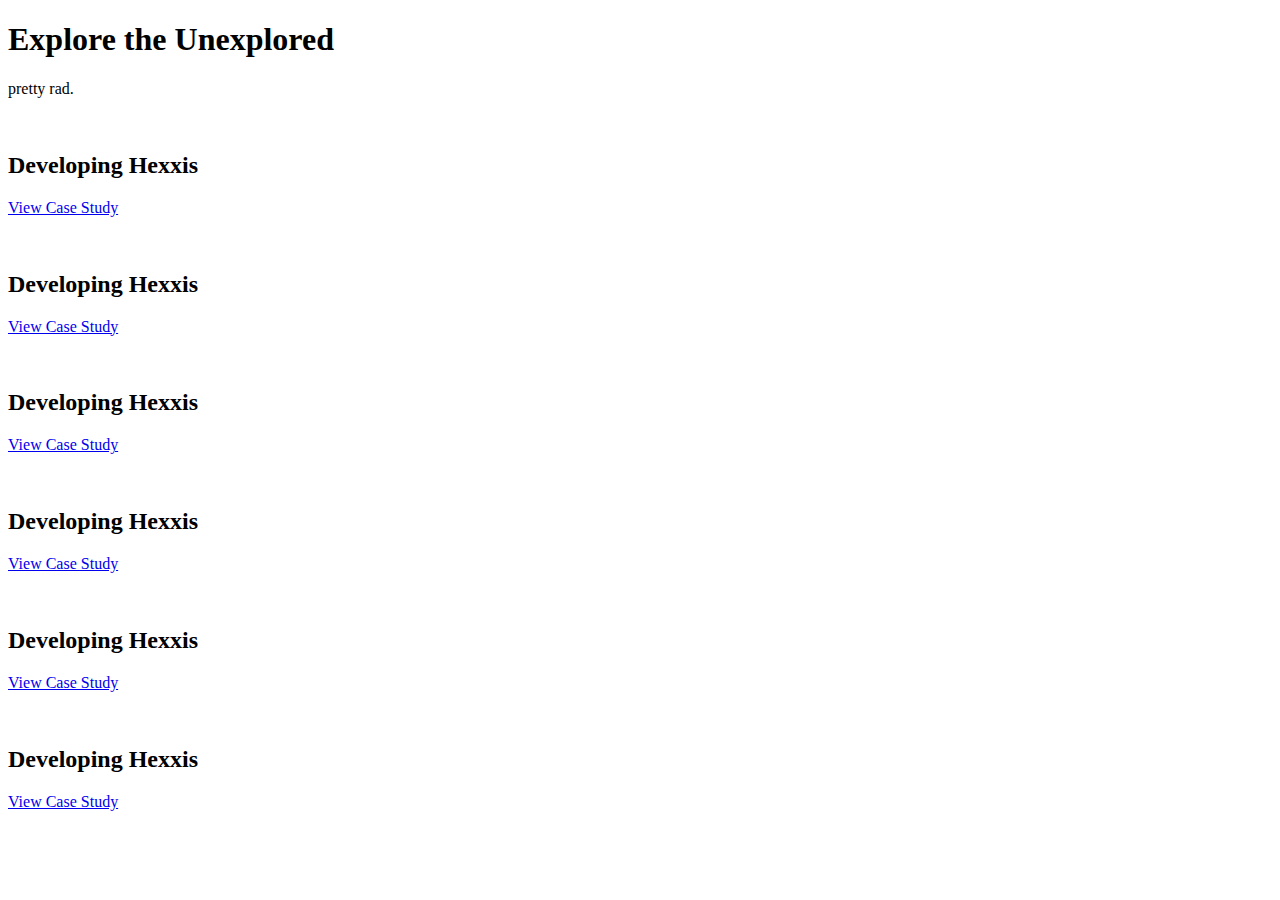
==== gallery/gallery.html @ 6cbb77e0 "first commit" ====
<!DOCTYPE html>
<html lang="en" >
<head>
  <meta charset="UTF-8">
  <title>CodePen - Rad Responsive Gallery w/ Hover transitions</title>
  <link href='https://fonts.googleapis.com/css?family=Oswald:700,300' rel='stylesheet' type='text/css'><link rel="stylesheet" href="https://cdnjs.cloudflare.com/ajax/libs/normalize/5.0.0/normalize.min.css">
<link rel="stylesheet" href="./style.css">
<script src="https://cdnjs.cloudflare.com/ajax/libs/prefixfree/1.0.7/prefixfree.min.js"></script>

</head>
<body>
<!-- partial:index.partial.html -->
<div class="case-study-gallery">
  <h1 class="title">Explore the Unexplored</h1>
  <p> pretty rad.</p>
<div class="case-study study1">
	<figure>
		<img class="case-study__img" src="http://static.squarespace.com/static/51b79838e4b0b8b55c75cf91/t/51c4b688e4b03003ea9f1a63/1371846281755/Hexxis+Logo+White.png" alt="" />
	</figure>
  <div class="case-study__overlay">
  	<h2 class="case-study__title">Developing Hexxis</h2>
    <a class="case-study__link" href="#">View Case Study</a>
  </div>
</div>
  
<div class="case-study study2">
	<figure>
		<img class="case-study__img" src="http://static.squarespace.com/static/51b79838e4b0b8b55c75cf91/t/51c4b688e4b03003ea9f1a63/1371846281755/Hexxis+Logo+White.png" alt="" />
	</figure>
  <div class="case-study__overlay">
  	<h2 class="case-study__title">Developing Hexxis</h2>
    <a class="case-study__link" href="#">View Case Study</a>
  </div>
</div>
  
<div class="case-study study3">
	<figure>
		<img class="case-study__img" src="http://static.squarespace.com/static/51b79838e4b0b8b55c75cf91/t/51c4b688e4b03003ea9f1a63/1371846281755/Hexxis+Logo+White.png" alt="" />
	</figure>
  <div class="case-study__overlay">
  	<h2 class="case-study__title">Developing Hexxis</h2>
    <a class="case-study__link" href="#">View Case Study</a>
  </div>
</div>
  
<div class="case-study study4">
	<figure>
		<img class="case-study__img" src="http://static.squarespace.com/static/51b79838e4b0b8b55c75cf91/t/51c4b688e4b03003ea9f1a63/1371846281755/Hexxis+Logo+White.png" alt="" />
	</figure>
  <div class="case-study__overlay">
  	<h2 class="case-study__title">Developing Hexxis</h2>
    <a class="case-study__link" href="#">View Case Study</a>
  </div>
</div>
  
<div class="case-study study5">
	<figure>
		<img class="case-study__img" src="http://static.squarespace.com/static/51b79838e4b0b8b55c75cf91/t/51c4b688e4b03003ea9f1a63/1371846281755/Hexxis+Logo+White.png" alt="" />
	</figure>
  <div class="case-study__overlay">
  	<h2 class="case-study__title">Developing Hexxis</h2>
    <a class="case-study__link" href="#">View Case Study</a>
  </div>
</div>
  
<div class="case-study study6">
	<figure>
		<img class="case-study__img" src="http://static.squarespace.com/static/51b79838e4b0b8b55c75cf91/t/51c4b688e4b03003ea9f1a63/1371846281755/Hexxis+Logo+White.png" alt="" />
	</figure>
  <div class="case-study__overlay">
  	<h2 class="case-study__title">Developing Hexxis</h2>
    <a class="case-study__link" href="#">View Case Study</a>
  </div>
</div>
</div>
<!-- partial -->
  <script src='//cdnjs.cloudflare.com/ajax/libs/jquery/2.1.3/jquery.min.js'></script>
</body>
</html>
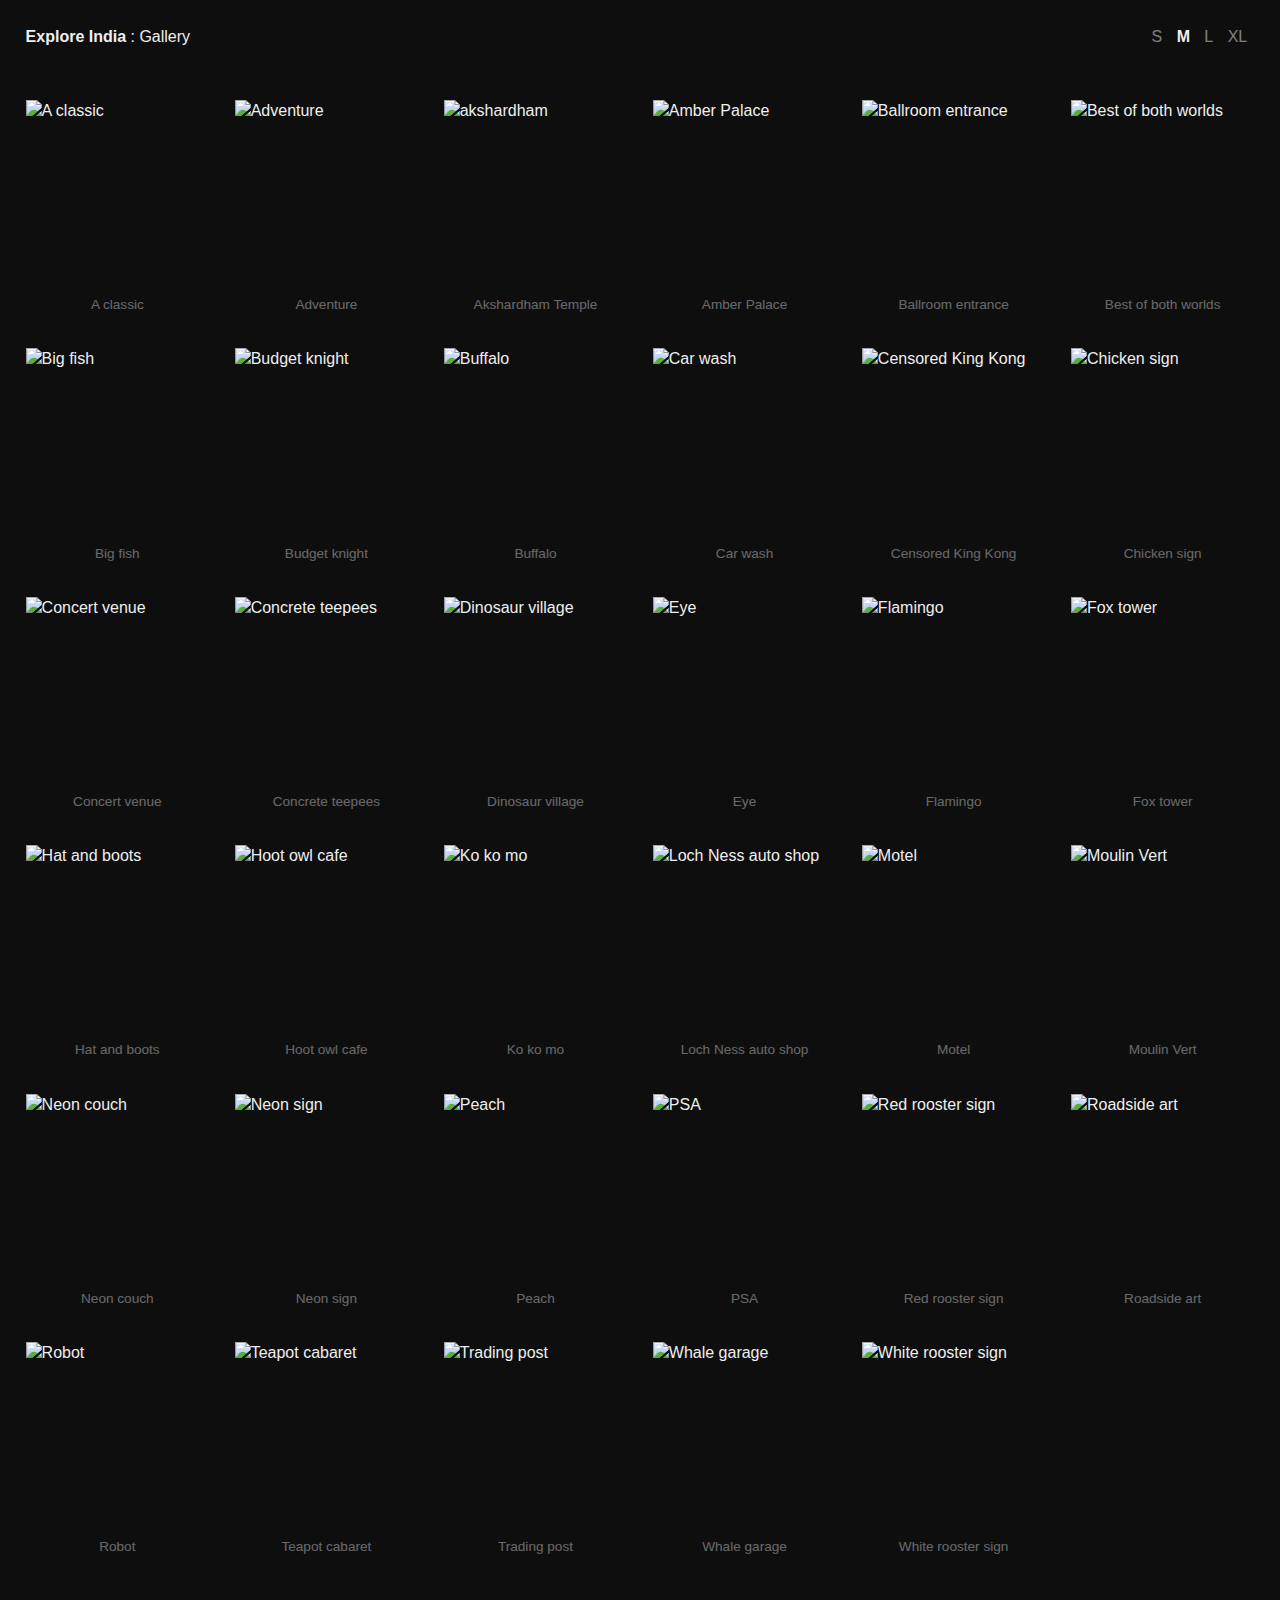
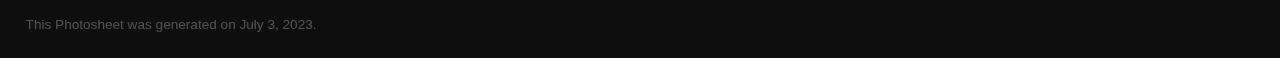
==== commit 22735564: "Update gallery.html" ====
--- a/gallery/gallery.html
+++ b/gallery/gallery.html
@@ -1,79 +1,946 @@
-<!DOCTYPE html>
-<html lang="en" >
+<!doctype html>
+<html lang="en">
 <head>
-  <meta charset="UTF-8">
-  <title>CodePen - Rad Responsive Gallery w/ Hover transitions</title>
-  <link href='https://fonts.googleapis.com/css?family=Oswald:700,300' rel='stylesheet' type='text/css'><link rel="stylesheet" href="https://cdnjs.cloudflare.com/ajax/libs/normalize/5.0.0/normalize.min.css">
-<link rel="stylesheet" href="./style.css">
-<script src="https://cdnjs.cloudflare.com/ajax/libs/prefixfree/1.0.7/prefixfree.min.js"></script>
-
+  <meta charset="utf-8">
+  <meta name="viewport" content="width=device-width">     
+  <title>Photographs of Roadside America</title>
+  <meta name="description" content="by John Margolies">
+  <meta property="og:title" content="Photographs of Roadside America">
+  <meta property="og:description" content="by John Margolies">
+  <meta name="twitter:card" content="summary">
+  <style type="text/css">
+    html {
+  --textsize: 16px;
+  --textcolor: #eee;
+  --backcolor: #0e0e0f;
+
+  --margin: calc(0.8em + 1vw);
+  --thumbsize: 156px; /* size M */
+  --slide-transition: auto; /* smooth or auto */
+}
+
+* {
+  margin: 0;
+  padding: 0;
+  box-sizing: border-box;
+}
+
+html,
+body {
+  height: 100%;
+  scroll-behavior: smooth;
+}
+
+body {
+  font: var(--textsize) / 1.4 -apple-system, BlinkMacSystemFont, 'Segoe UI', Noto, Roboto, Oxygen-Sans, Cantarell, 'Helvetica Neue', Arial, sans-serif;
+  color: var(--textcolor);
+  background: var(--backcolor);
+  padding: var(--margin) var(--margin) 0;
+  overscroll-behavior: contain;
+  -webkit-tap-highlight-color: transparent;
+}
+
+footer {
+  position: sticky;
+  top: 100vh;
+  padding: calc(var(--margin) * 2.5) 0 var(--margin) 0;
+  font-size: 0.85em;
+  opacity: 0.3;
+}
+
+h1 {
+  font-size: 1em;
+}
+
+h1 span {
+  font-weight: normal;
+  display: inline-block;
+}
+
+a {
+  color: currentColor;
+}
+
+img {
+  display: block;
+  max-width: 100%;
+  height: auto;
+  user-select: none;
+}
+
+/* -- Images grid -- */
+
+.grid {
+  clear: both;
+  display: grid;
+  grid-auto-flow: dense;
+  grid-template-columns: repeat(auto-fill, minmax(var(--thumbsize), 1fr));
+  grid-gap: calc(var(--margin) * 1.33) var(--margin);
+  padding-top: calc(var(--margin) * 2);
+}
+
+.grid figure {  
+  position: relative;
+}
+
+.grid a {
+  display: block;
+  position: relative;
+  scroll-margin: 20vh 0;
+}
+
+.grid a img {
+  position: absolute;
+  top: 0;
+  width: 100%;
+  height: 100%;
+  object-fit: contain;
+}
+
+.grid a::before {
+  content: "";
+  display: block;
+  padding-top: 100%;
+}
+
+.grid figcaption {
+  font-size: 0.85em;
+  margin-top: calc(var(--margin) / 2);
+  text-align: center;
+  white-space: nowrap;
+  overflow: hidden;
+  text-overflow: ellipsis;
+  opacity: 0.4;
+}
+
+.grid figure a:focus {
+  outline: 0 none;
+  border-radius: 1px;
+  box-shadow: 0 0 0 4px;
+  background: currentColor;
+}
+
+.grid figure a:target {
+  outline: 1px solid;
+  border-radius: 4px;
+}
+
+.grid figure a:hover + figcaption,
+.grid figure a:focus + figcaption {
+  opacity: 1;
+}
+
+/* Thumbnails S M L XL */
+
+input {
+  appearance: none;
+  -webkit-appearance: none;
+  width: 0;
+  height: 0;
+  overflow: hidden;
+  direction: rtl;
+}
+
+label {
+  user-select: none;
+  cursor: pointer;
+  opacity: 0.5;
+  padding: 0.05em 0.45em;
+  margin-top: -0.05em;
+  float: right;
+  display: none;
+}
+
+label:hover,
+input:focus + label {
+  opacity: 1;
+}
+
+input:focus + label,
+input:checked + label:hover {
+  outline: 1px solid;
+  border-radius: 1px;
+}
+
+input:checked + label {
+  opacity: 1;
+  font-weight: bold;
+}
+
+/* Show only on bigger screens */
+@media (min-width: 820px) {
+  label {
+    display: inline-block;
+  }
+  h1 {
+    display: inline-block;
+    float: left;
+    width: calc(100% - 20ch);
+  }
+}
+
+input#small:checked ~ .grid {
+  grid-template-columns: repeat(auto-fill, minmax(calc(var(--thumbsize) / 2), 1fr));
+  grid-gap: var(--margin);
+}
+
+input#large:checked ~ .grid {
+  grid-template-columns: repeat(auto-fill, minmax(calc(var(--thumbsize) * 1.5), 1fr));
+  grid-gap: calc(var(--margin) * 1.5);
+}
+
+input#x-large:checked ~ .grid {
+  grid-template-columns: repeat(auto-fill, minmax(calc(var(--thumbsize) * 2), 1fr));
+  grid-gap: calc(var(--margin) * 1.5);
+}
+
+/* -- Lightbox -- */
+
+.lightbox {
+  display:none;
+}
+
+.fixed .lightbox {
+  position: fixed;
+  top: 0;
+  right: 0;
+  bottom: 0;
+  left: 0;
+  display: flex;
+  overflow-x: scroll;
+  scroll-snap-type: x mandatory;
+  overscroll-behavior: contain;
+  z-index: 5;
+}
+
+.lightbox:hover {
+  scroll-behavior: var(--slide-transition);
+}
+
+.lightbox figure {
+  background: var(--backcolor);
+  position: relative;
+  scroll-snap-align: center;
+  flex: none;
+  display: flex;
+  width: 100vw;
+  align-items: center;
+  justify-content: center;
+}
+
+/* fix for #permalinks to work…
+
+.lightbox:not(:focus-within) figure:target {
+  position: fixed;
+  top: 0;
+  right: 0;
+  bottom: 0;
+  left: 0;
+  z-index: 1;
+}
+*/
+
+.lightbox figure:focus {
+  outline: none;
+}
+
+.lightbox figure a.image {
+  display: flex;
+  width: 100vw;
+  height: 100vh;
+  align-items: center;
+  justify-content: center;
+  cursor: default;
+}
+
+.lightbox figure a.image img {
+  width: auto;
+  height: auto;
+  max-width: 100vw;
+  max-height: 100vh;
+  z-index: 2;
+  opacity: 0;
+}
+
+.lightbox:focus-within figure a.image img,
+.lightbox:not(:focus-within) figure:target a.image img {
+  opacity: 1;
+  transition: 0.35s opacity ease-out;
+}
+
+/* -- Prev / Next -- */
+
+.lightbox figure a.image::before,
+.lightbox figure a.image::after {
+  cursor: pointer;
+  content: "";
+  display: block;
+  position: absolute;
+  top: 0;
+  bottom: 0;
+  width: 33vw;
+  z-index: 3;
+}
+
+.lightbox figure a.image::before {
+  left: -33vw;
+}
+
+.lightbox figure a.image::after {
+  right: -33vw;
+}
+
+.lightbox figure:first-of-type a.image::before,
+.lightbox figure:last-of-type a.image::after {
+  display: none;
+}
+
+/* -- Counter -- */
+
+.lightbox {
+  counter-reset: currentStep 0 remainder 0 totalStep 0;
+}
+
+.lightbox figure {
+  counter-increment: totalStep;
+}
+
+.lightbox figure::before {
+  content: "";
+  counter-increment: currentStep;
+}
+
+.lightbox figure:focus ~ figure::before {
+  counter-increment: remainder;
+}
+
+.counter {
+  font-variant-numeric: tabular-nums;
+  opacity: 0.3;
+  text-shadow: 1px 1px 2px var(--backcolor);
+  z-index: 2;
+  position: fixed;
+  bottom: var(--margin);
+  right: var(--margin);
+}
+
+.lightbox:focus-within .counter::before {
+  content: counter(currentStep) "/" counter(totalStep);
+}
+
+/* -- Close button -- */
+
+a.close {
+  position: absolute;
+  display: block;
+  top: 0;
+  right: 0;
+  z-index: 20;
+  color: transparent;
+  user-select: none;
+  width: 10vmax;
+  height: 10vmax;
+}
+
+a.close:focus-visible {
+  outline: 0;
+}
+
+a.close:hover::before,
+a.close:hover::after,
+.lightbox:focus-within::before,
+.lightbox:focus-within::after {
+  top: 0;
+  right: 0;
+  padding: calc(var(--margin) / 4) calc(var(--margin) / 2) 10vmax 10vmax;
+  display: block;
+  line-height: 1;
+  content: "\00d7";
+  font-size: 2.4em;
+  font-weight: 200;
+  position: fixed;
+  pointer-events: none;
+}
+
+.lightbox:focus-within::before,
+.lightbox:focus-within::after {
+  z-index: 2;
+  opacity:.3;
+}
+
+@media (hover:hover) and (pointer:fine) { 
+  a.close:hover::before,
+  a.close:hover::after {
+    color: var(--textcolor);
+  }
+}
+
+/* -- Loading spinner -- */
+
+@keyframes spin {
+  0% {
+    transform: rotate(0deg);
+  }
+  100% {
+    transform: rotate(360deg);
+  }
+}
+
+.lightbox figure::before {
+  content: "";
+  height: 1.5em;
+  width: 1.5em;
+  animation: spin 0.8s infinite linear;
+  border: 1px solid;
+  border-right-color: transparent;
+  border-radius: 50%;
+  display: block;
+  position: absolute;
+  transform: translateX(-50%);
+  opacity: 0.25;
+}
+  </style>
 </head>
 <body>
-<!-- partial:index.partial.html -->
-<div class="case-study-gallery">
-  <h1 class="title">Explore the Unexplored</h1>
-  <p> pretty rad.</p>
-<div class="case-study study1">
-	<figure>
-		<img class="case-study__img" src="http://static.squarespace.com/static/51b79838e4b0b8b55c75cf91/t/51c4b688e4b03003ea9f1a63/1371846281755/Hexxis+Logo+White.png" alt="" />
-	</figure>
-  <div class="case-study__overlay">
-  	<h2 class="case-study__title">Developing Hexxis</h2>
-    <a class="case-study__link" href="#">View Case Study</a>
-  </div>
-</div>
-  
-<div class="case-study study2">
-	<figure>
-		<img class="case-study__img" src="http://static.squarespace.com/static/51b79838e4b0b8b55c75cf91/t/51c4b688e4b03003ea9f1a63/1371846281755/Hexxis+Logo+White.png" alt="" />
-	</figure>
-  <div class="case-study__overlay">
-  	<h2 class="case-study__title">Developing Hexxis</h2>
-    <a class="case-study__link" href="#">View Case Study</a>
-  </div>
-</div>
-  
-<div class="case-study study3">
-	<figure>
-		<img class="case-study__img" src="http://static.squarespace.com/static/51b79838e4b0b8b55c75cf91/t/51c4b688e4b03003ea9f1a63/1371846281755/Hexxis+Logo+White.png" alt="" />
-	</figure>
-  <div class="case-study__overlay">
-  	<h2 class="case-study__title">Developing Hexxis</h2>
-    <a class="case-study__link" href="#">View Case Study</a>
-  </div>
-</div>
-  
-<div class="case-study study4">
-	<figure>
-		<img class="case-study__img" src="http://static.squarespace.com/static/51b79838e4b0b8b55c75cf91/t/51c4b688e4b03003ea9f1a63/1371846281755/Hexxis+Logo+White.png" alt="" />
-	</figure>
-  <div class="case-study__overlay">
-  	<h2 class="case-study__title">Developing Hexxis</h2>
-    <a class="case-study__link" href="#">View Case Study</a>
-  </div>
-</div>
-  
-<div class="case-study study5">
-	<figure>
-		<img class="case-study__img" src="http://static.squarespace.com/static/51b79838e4b0b8b55c75cf91/t/51c4b688e4b03003ea9f1a63/1371846281755/Hexxis+Logo+White.png" alt="" />
-	</figure>
-  <div class="case-study__overlay">
-  	<h2 class="case-study__title">Developing Hexxis</h2>
-    <a class="case-study__link" href="#">View Case Study</a>
-  </div>
-</div>
-  
-<div class="case-study study6">
-	<figure>
-		<img class="case-study__img" src="http://static.squarespace.com/static/51b79838e4b0b8b55c75cf91/t/51c4b688e4b03003ea9f1a63/1371846281755/Hexxis+Logo+White.png" alt="" />
-	</figure>
-  <div class="case-study__overlay">
-  	<h2 class="case-study__title">Developing Hexxis</h2>
-    <a class="case-study__link" href="#">View Case Study</a>
-  </div>
-</div>
-</div>
-<!-- partial -->
-  <script src='//cdnjs.cloudflare.com/ajax/libs/jquery/2.1.3/jquery.min.js'></script>
+  <main>
+    <h1>Explore India <span>: Gallery</span></h1>
+    <input type="radio" name="size" id="x-large">
+    <label for="x-large">XL</label>
+    <input type="radio" name="size" id="large">
+    <label for="large">L</label>
+    <input checked type="radio" name="size" id="medium">
+    <label for="medium">M</label>
+    <input type="radio" name="size" id="small">
+    <label for="small">S</label>
+    <div class="grid">
+      
+  <figure class="landscape">
+    <a href="#a-classic" id="a-classic-thumb">
+      <img class="open" loading="lazy" width="980" height="665" src="img/john-margolies/deerbg.png" alt="A classic">
+    </a>
+    <figcaption>A classic</figcaption>
+  </figure>
+  
+  <figure class="landscape">
+    <a href="#apple-pie-exit" id="apple-pie-exit-thumb">
+      <img class="open" loading="lazy" width="983" height="668" src="img/john-margolies/adventure.jpg" alt="Adventure">
+    </a>
+    <figcaption>Adventure</figcaption>
+  </figure>
+  
+  <figure class="portrait">
+    <a href="#a-taste-of-italy" id="a-taste-of-italy-thumb">
+      <img class="open" loading="lazy" width="661" height="974" src="img/john-margolies/akshardham.jpg" alt="akshardham">
+    </a>
+    <figcaption>Akshardham Temple</figcaption>
+  </figure>
+  
+  <figure class="landscape">
+    <a href="#aztec-motel" id="aztec-motel-thumb">
+      <img class="open" loading="lazy" width="966" height="640" src="img/john-margolies/amber-palace2.jpg" alt="Amber Palace">
+    </a>
+    <figcaption>Amber Palace</figcaption>
+  </figure>
+  
+  <figure class="landscape">
+    <a href="#ballroom-entrance" id="ballroom-entrance-thumb">
+      <img class="open" loading="lazy" width="973" height="656" src="img/john-margolies/bg 2.jpg" alt="Ballroom entrance">
+    </a>
+    <figcaption>Ballroom entrance</figcaption>
+  </figure>
+  
+  <figure class="landscape">
+    <a href="#best-of-both-worlds" id="best-of-both-worlds-thumb">
+      <img class="open" loading="lazy" width="977" height="656" src="img/john-margolies/bg 3.jpg" alt="Best of both worlds">
+    </a>
+    <figcaption>Best of both worlds</figcaption>
+  </figure>
+  
+  <figure class="landscape">
+    <a href="#big-fish" id="big-fish-thumb">
+      <img class="open" loading="lazy" width="961" height="649" src="img/john-margolies/bg.jpg" alt="Big fish">
+    </a>
+    <figcaption>Big fish</figcaption>
+  </figure>
+  
+  <figure class="landscape">
+    <a href="#budget-knight" id="budget-knight-thumb">
+      <img class="open" loading="lazy" width="993" height="673" src="img/john-margolies/city_palace.jpg" alt="Budget knight">
+    </a>
+    <figcaption>Budget knight</figcaption>
+  </figure>
+  
+  <figure class="landscape">
+    <a href="#buffalo" id="buffalo-thumb">
+      <img class="open" loading="lazy" width="990" height="659" src="img/john-margolies/hawa-mahal2.jpg" alt="Buffalo">
+    </a>
+    <figcaption>Buffalo</figcaption>
+  </figure>
+  
+  <figure class="portrait">
+    <a href="#car-wash" id="car-wash-thumb">
+      <img class="open" loading="lazy" width="672" height="985" src="img/john-margolies/humayuns-tomb1.jpg" alt="Car wash">
+    </a>
+    <figcaption>Car wash</figcaption>
+  </figure>
+  
+  <figure class="portrait">
+    <a href="#censored-king-kong" id="censored-king-kong-thumb">
+      <img class="open" loading="lazy" width="649" height="948" src="img/john-margolies/lingaraja1.jpg" alt="Censored King Kong">
+    </a>
+    <figcaption>Censored King Kong</figcaption>
+  </figure>
+  
+  <figure class="portrait">
+    <a href="#chicken-sign" id="chicken-sign-thumb">
+      <img class="open" loading="lazy" width="662" height="961" src="img/john-margolies/lotus_temple.jpg" alt="Chicken sign">
+    </a>
+    <figcaption>Chicken sign</figcaption>
+  </figure>
+  
+  <figure class="landscape">
+    <a href="#concert-venue" id="concert-venue-thumb">
+      <img class="open" loading="lazy" width="950" height="639" src="img/john-margolies/luxury.jpg" alt="Concert venue">
+    </a>
+    <figcaption>Concert venue</figcaption>
+  </figure>
+  
+  <figure class="landscape">
+    <a href="#concrete-teepees" id="concrete-teepees-thumb">
+      <img class="open" loading="lazy" width="992" height="675" src="img/john-margolies/museum.jpg" alt="Concrete teepees">
+    </a>
+    <figcaption>Concrete teepees</figcaption>
+  </figure>
+  
+  <figure class="landscape">
+    <a href="#dinosaur-village" id="dinosaur-village-thumb">
+      <img class="open" loading="lazy" width="977" height="661" src="img/john-margolies/natureandwildlife.jpg" alt="Dinosaur village">
+    </a>
+    <figcaption>Dinosaur village</figcaption>
+  </figure>
+  
+  <figure class="landscape">
+    <a href="#eye" id="eye-thumb">
+      <img class="open" loading="lazy" width="940" height="640" src="img/john-margolies/puri3.jpg" alt="Eye">
+    </a>
+    <figcaption>Eye</figcaption>
+  </figure>
+  
+  <figure class="landscape">
+    <a href="#flamingo" id="flamingo-thumb">
+      <img class="open" loading="lazy" width="965" height="653" src="img/john-margolies/qutub-minar3.jpg" alt="Flamingo">
+    </a>
+    <figcaption>Flamingo</figcaption>
+  </figure>
+  
+  <figure class="portrait">
+    <a href="#fox-tower" id="fox-tower-thumb">
+      <img class="open" loading="lazy" width="652" height="976" src="img/john-margolies/ranthambore-park3.jpg" alt="Fox tower">
+    </a>
+    <figcaption>Fox tower</figcaption>
+  </figure>
+  
+  <figure class="landscape">
+    <a href="#hat-and-boots" id="hat-and-boots-thumb">
+      <img class="open" loading="lazy" width="984" height="664" src="img/john-margolies/red-fort.jpg" alt="Hat and boots">
+    </a>
+    <figcaption>Hat and boots</figcaption>
+  </figure>
+  
+  <figure class="landscape">
+    <a href="#hoot-owl-cafe" id="hoot-owl-cafe-thumb">
+      <img class="open" loading="lazy" width="1001" height="680" src="img/john-margolies/red-fort1.jpg" alt="Hoot owl cafe">
+    </a>
+    <figcaption>Hoot owl cafe</figcaption>
+  </figure>
+  
+  <figure class="landscape">
+    <a href="#ko-ko-mo" id="ko-ko-mo-thumb">
+      <img class="open" loading="lazy" width="968" height="656" src="img/john-margolies/red-fort2.jpg" alt="Ko ko mo">
+    </a>
+    <figcaption>Ko ko mo</figcaption>
+  </figure>
+  
+  <figure class="landscape">
+    <a href="#loch-ness-auto-shop" id="loch-ness-auto-shop-thumb">
+      <img class="open" loading="lazy" width="1000" height="672" src="img/john-margolies/taj_mahal.jpg" alt="Loch Ness auto shop">
+    </a>
+    <figcaption>Loch Ness auto shop</figcaption>
+  </figure>
+  
+  <figure class="landscape">
+    <a href="#motel" id="motel-thumb">
+      <img class="open" loading="lazy" width="996" height="675" src="img/john-margolies/varanasi.jpg" alt="Motel">
+    </a>
+    <figcaption>Motel</figcaption>
+  </figure>
+  
+  <figure class="landscape">
+    <a href="#moulin-vert" id="moulin-vert-thumb">
+      <img class="open" loading="lazy" width="975" height="656" src="img/john-margolies/Moulin Vert.jpg" alt="Moulin Vert">
+    </a>
+    <figcaption>Moulin Vert</figcaption>
+  </figure>
+  
+  <figure class="landscape">
+    <a href="#neon-couch" id="neon-couch-thumb">
+      <img class="open" loading="lazy" width="984" height="664" src="img/john-margolies/Neon couch.jpg" alt="Neon couch">
+    </a>
+    <figcaption>Neon couch</figcaption>
+  </figure>
+  
+  <figure class="portrait">
+    <a href="#neon-sign" id="neon-sign-thumb">
+      <img class="open" loading="lazy" width="654" height="970" src="img/john-margolies/Neon sign.jpg" alt="Neon sign">
+    </a>
+    <figcaption>Neon sign</figcaption>
+  </figure>
+  
+  <figure class="portrait">
+    <a href="#peach" id="peach-thumb">
+      <img class="open" loading="lazy" width="667" height="976" src="img/john-margolies/Peach.jpg" alt="Peach">
+    </a>
+    <figcaption>Peach</figcaption>
+  </figure>
+  
+  <figure class="landscape">
+    <a href="#psa" id="psa-thumb">
+      <img class="open" loading="lazy" width="956" height="652" src="img/john-margolies/PSA.jpg" alt="PSA">
+    </a>
+    <figcaption>PSA</figcaption>
+  </figure>
+  
+  <figure class="portrait">
+    <a href="#red-rooster-sign" id="red-rooster-sign-thumb">
+      <img class="open" loading="lazy" width="693" height="1000" src="img/john-margolies/Red rooster sign.jpg" alt="Red rooster sign">
+    </a>
+    <figcaption>Red rooster sign</figcaption>
+  </figure>
+  
+  <figure class="landscape">
+    <a href="#roadside-art" id="roadside-art-thumb">
+      <img class="open" loading="lazy" width="980" height="657" src="img/john-margolies/Roadside art.jpg" alt="Roadside art">
+    </a>
+    <figcaption>Roadside art</figcaption>
+  </figure>
+  
+  <figure class="portrait">
+    <a href="#robot" id="robot-thumb">
+      <img class="open" loading="lazy" width="666" height="976" src="img/john-margolies/Robot.jpg" alt="Robot">
+    </a>
+    <figcaption>Robot</figcaption>
+  </figure>
+  
+  <figure class="landscape">
+    <a href="#teapot-cabaret" id="teapot-cabaret-thumb">
+      <img class="open" loading="lazy" width="970" height="648" src="img/john-margolies/Teapot cabaret.jpg" alt="Teapot cabaret">
+    </a>
+    <figcaption>Teapot cabaret</figcaption>
+  </figure>
+  
+  <figure class="landscape">
+    <a href="#trading-post" id="trading-post-thumb">
+      <img class="open" loading="lazy" width="992" height="642" src="img/john-margolies/Trading post.jpg" alt="Trading post">
+    </a>
+    <figcaption>Trading post</figcaption>
+  </figure>
+  
+  <figure class="landscape">
+    <a href="#whale-garage" id="whale-garage-thumb">
+      <img class="open" loading="lazy" width="978" height="663" src="img/john-margolies/Whale garage.jpg" alt="Whale garage">
+    </a>
+    <figcaption>Whale garage</figcaption>
+  </figure>
+  
+  <figure class="portrait">
+    <a href="#white-rooster-sign" id="white-rooster-sign-thumb">
+      <img class="open" loading="lazy" width="657" height="963" src="img/john-margolies/White rooster sign.jpg" alt="White rooster sign">
+    </a>
+    <figcaption>White rooster sign</figcaption>
+  </figure>
+      </div>
+    <div class="lightbox">
+      
+  <figure tabindex="0" id="a-classic" class="landscape">
+    <a tabindex="-1" href="#a-classic" class="image">
+      <img loading="lazy" width="980" height="665" src="img/john-margolies/deerbg.png" alt="A classic">
+    </a>
+    <a tabindex="-1" href="#a-classic-thumb" class="close">Close</a>
+  </figure>
+  
+  <figure tabindex="0" id="Adventure" class="landscape">
+    <a tabindex="-1" href="#adventure" class="image">
+      <img loading="lazy" width="983" height="668" src="img/john-margolies/adventure.jpg" alt="Adventure">
+    </a>
+    <a tabindex="-1" href="#apple-pie-exit-thumb" class="close">Close</a>
+  </figure>
+  
+  <figure tabindex="0" id="a-taste-of-italy" class="portrait">
+    <a tabindex="-1" href="#a-taste-of-italy" class="image">
+      <img loading="lazy" width="661" height="974" src="img/john-margolies/A taste of Italy.jpg" alt="A taste of Italy">
+    </a>
+    <a tabindex="-1" href="#a-taste-of-italy-thumb" class="close">Close</a>
+  </figure>
+  
+  <figure tabindex="0" id="aztec-motel" class="landscape">
+    <a tabindex="-1" href="#aztec-motel" class="image">
+      <img loading="lazy" width="966" height="640" src="img/john-margolies/Aztec motel.jpg" alt="Aztec motel">
+    </a>
+    <a tabindex="-1" href="#aztec-motel-thumb" class="close">Close</a>
+  </figure>
+  
+  <figure tabindex="0" id="ballroom-entrance" class="landscape">
+    <a tabindex="-1" href="#ballroom-entrance" class="image">
+      <img loading="lazy" width="973" height="656" src="img/john-margolies/Ballroom entrance.jpg" alt="Ballroom entrance">
+    </a>
+    <a tabindex="-1" href="#ballroom-entrance-thumb" class="close">Close</a>
+  </figure>
+  
+  <figure tabindex="0" id="best-of-both-worlds" class="landscape">
+    <a tabindex="-1" href="#best-of-both-worlds" class="image">
+      <img loading="lazy" width="977" height="656" src="img/john-margolies/Best of both worlds.jpg" alt="Best of both worlds">
+    </a>
+    <a tabindex="-1" href="#best-of-both-worlds-thumb" class="close">Close</a>
+  </figure>
+  
+  <figure tabindex="0" id="big-fish" class="landscape">
+    <a tabindex="-1" href="#big-fish" class="image">
+      <img loading="lazy" width="961" height="649" src="img/john-margolies/Big fish.jpg" alt="Big fish">
+    </a>
+    <a tabindex="-1" href="#big-fish-thumb" class="close">Close</a>
+  </figure>
+  
+  <figure tabindex="0" id="budget-knight" class="landscape">
+    <a tabindex="-1" href="#budget-knight" class="image">
+      <img loading="lazy" width="993" height="673" src="img/john-margolies/Budget knight.jpg" alt="Budget knight">
+    </a>
+    <a tabindex="-1" href="#budget-knight-thumb" class="close">Close</a>
+  </figure>
+  
+  <figure tabindex="0" id="buffalo" class="landscape">
+    <a tabindex="-1" href="#buffalo" class="image">
+      <img loading="lazy" width="990" height="659" src="img/john-margolies/Buffalo.jpg" alt="Buffalo">
+    </a>
+    <a tabindex="-1" href="#buffalo-thumb" class="close">Close</a>
+  </figure>
+  
+  <figure tabindex="0" id="car-wash" class="portrait">
+    <a tabindex="-1" href="#car-wash" class="image">
+      <img loading="lazy" width="672" height="985" src="img/john-margolies/Car wash.jpg" alt="Car wash">
+    </a>
+    <a tabindex="-1" href="#car-wash-thumb" class="close">Close</a>
+  </figure>
+  
+  <figure tabindex="0" id="censored-king-kong" class="portrait">
+    <a tabindex="-1" href="#censored-king-kong" class="image">
+      <img loading="lazy" width="649" height="948" src="img/john-margolies/Censored King Kong.jpg" alt="Censored King Kong">
+    </a>
+    <a tabindex="-1" href="#censored-king-kong-thumb" class="close">Close</a>
+  </figure>
+  
+  <figure tabindex="0" id="chicken-sign" class="portrait">
+    <a tabindex="-1" href="#chicken-sign" class="image">
+      <img loading="lazy" width="662" height="961" src="img/john-margolies/Chicken sign.jpg" alt="Chicken sign">
+    </a>
+    <a tabindex="-1" href="#chicken-sign-thumb" class="close">Close</a>
+  </figure>
+  
+  <figure tabindex="0" id="concert-venue" class="landscape">
+    <a tabindex="-1" href="#concert-venue" class="image">
+      <img loading="lazy" width="950" height="639" src="img/john-margolies/Concert venue.jpg" alt="Concert venue">
+    </a>
+    <a tabindex="-1" href="#concert-venue-thumb" class="close">Close</a>
+  </figure>
+  
+  <figure tabindex="0" id="concrete-teepees" class="landscape">
+    <a tabindex="-1" href="#concrete-teepees" class="image">
+      <img loading="lazy" width="992" height="675" src="img/john-margolies/Concrete teepees.jpg" alt="Concrete teepees">
+    </a>
+    <a tabindex="-1" href="#concrete-teepees-thumb" class="close">Close</a>
+  </figure>
+  
+  <figure tabindex="0" id="dinosaur-village" class="landscape">
+    <a tabindex="-1" href="#dinosaur-village" class="image">
+      <img loading="lazy" width="977" height="661" src="img/john-margolies/Dinosaur village.jpg" alt="Dinosaur village">
+    </a>
+    <a tabindex="-1" href="#dinosaur-village-thumb" class="close">Close</a>
+  </figure>
+  
+  <figure tabindex="0" id="eye" class="landscape">
+    <a tabindex="-1" href="#eye" class="image">
+      <img loading="lazy" width="940" height="640" src="img/john-margolies/Eye.jpg" alt="Eye">
+    </a>
+    <a tabindex="-1" href="#eye-thumb" class="close">Close</a>
+  </figure>
+  
+  <figure tabindex="0" id="flamingo" class="landscape">
+    <a tabindex="-1" href="#flamingo" class="image">
+      <img loading="lazy" width="965" height="653" src="img/john-margolies/Flamingo.jpg" alt="Flamingo">
+    </a>
+    <a tabindex="-1" href="#flamingo-thumb" class="close">Close</a>
+  </figure>
+  
+  <figure tabindex="0" id="fox-tower" class="portrait">
+    <a tabindex="-1" href="#fox-tower" class="image">
+      <img loading="lazy" width="652" height="976" src="img/john-margolies/Fox tower.jpg" alt="Fox tower">
+    </a>
+    <a tabindex="-1" href="#fox-tower-thumb" class="close">Close</a>
+  </figure>
+  
+  <figure tabindex="0" id="hat-and-boots" class="landscape">
+    <a tabindex="-1" href="#hat-and-boots" class="image">
+      <img loading="lazy" width="984" height="664" src="img/john-margolies/puri2.jpg" alt="Hat and boots">
+    </a>
+    <a tabindex="-1" href="#hat-and-boots-thumb" class="close">Close</a>
+  </figure>
+  
+  <figure tabindex="0" id="hoot-owl-cafe" class="landscape">
+    <a tabindex="-1" href="#hoot-owl-cafe" class="image">
+      <img loading="lazy" width="1001" height="680" src="img/john-margolies/Hoot owl cafe.jpg" alt="Hoot owl cafe">
+    </a>
+    <a tabindex="-1" href="#hoot-owl-cafe-thumb" class="close">Close</a>
+  </figure>
+  
+  <figure tabindex="0" id="ko-ko-mo" class="landscape">
+    <a tabindex="-1" href="#ko-ko-mo" class="image">
+      <img loading="lazy" width="968" height="656" src="img/john-margolies/Ko ko mo.jpg" alt="Ko ko mo">
+    </a>
+    <a tabindex="-1" href="#ko-ko-mo-thumb" class="close">Close</a>
+  </figure>
+  
+  <figure tabindex="0" id="loch-ness-auto-shop" class="landscape">
+    <a tabindex="-1" href="#loch-ness-auto-shop" class="image">
+      <img loading="lazy" width="1000" height="672" src="img/john-margolies/Loch Ness auto shop.jpg" alt="Loch Ness auto shop">
+    </a>
+    <a tabindex="-1" href="#loch-ness-auto-shop-thumb" class="close">Close</a>
+  </figure>
+  
+  <figure tabindex="0" id="motel" class="landscape">
+    <a tabindex="-1" href="#motel" class="image">
+      <img loading="lazy" width="996" height="675" src="img/john-margolies/Motel.jpg" alt="Motel">
+    </a>
+    <a tabindex="-1" href="#motel-thumb" class="close">Close</a>
+  </figure>
+  
+  <figure tabindex="0" id="moulin-vert" class="landscape">
+    <a tabindex="-1" href="#moulin-vert" class="image">
+      <img loading="lazy" width="975" height="656" src="img/john-margolies/Moulin Vert.jpg" alt="Moulin Vert">
+    </a>
+    <a tabindex="-1" href="#moulin-vert-thumb" class="close">Close</a>
+  </figure>
+  
+  <figure tabindex="0" id="neon-couch" class="landscape">
+    <a tabindex="-1" href="#neon-couch" class="image">
+      <img loading="lazy" width="984" height="664" src="img/john-margolies/Neon couch.jpg" alt="Neon couch">
+    </a>
+    <a tabindex="-1" href="#neon-couch-thumb" class="close">Close</a>
+  </figure>
+  
+  <figure tabindex="0" id="neon-sign" class="portrait">
+    <a tabindex="-1" href="#neon-sign" class="image">
+      <img loading="lazy" width="654" height="970" src="img/john-margolies/Neon sign.jpg" alt="Neon sign">
+    </a>
+    <a tabindex="-1" href="#neon-sign-thumb" class="close">Close</a>
+  </figure>
+  
+  <figure tabindex="0" id="peach" class="portrait">
+    <a tabindex="-1" href="#peach" class="image">
+      <img loading="lazy" width="667" height="976" src="img/john-margolies/Peach.jpg" alt="Peach">
+    </a>
+    <a tabindex="-1" href="#peach-thumb" class="close">Close</a>
+  </figure>
+  
+  <figure tabindex="0" id="psa" class="landscape">
+    <a tabindex="-1" href="#psa" class="image">
+      <img loading="lazy" width="956" height="652" src="img/john-margolies/PSA.jpg" alt="PSA">
+    </a>
+    <a tabindex="-1" href="#psa-thumb" class="close">Close</a>
+  </figure>
+  
+  <figure tabindex="0" id="red-rooster-sign" class="portrait">
+    <a tabindex="-1" href="#red-rooster-sign" class="image">
+      <img loading="lazy" width="693" height="1000" src="img/john-margolies/Red rooster sign.jpg" alt="Red rooster sign">
+    </a>
+    <a tabindex="-1" href="#red-rooster-sign-thumb" class="close">Close</a>
+  </figure>
+  
+  <figure tabindex="0" id="roadside-art" class="landscape">
+    <a tabindex="-1" href="#roadside-art" class="image">
+      <img loading="lazy" width="980" height="657" src="img/john-margolies/Roadside art.jpg" alt="Roadside art">
+    </a>
+    <a tabindex="-1" href="#roadside-art-thumb" class="close">Close</a>
+  </figure>
+  
+  <figure tabindex="0" id="robot" class="portrait">
+    <a tabindex="-1" href="#robot" class="image">
+      <img loading="lazy" width="666" height="976" src="img/john-margolies/Robot.jpg" alt="Robot">
+    </a>
+    <a tabindex="-1" href="#robot-thumb" class="close">Close</a>
+  </figure>
+  
+  <figure tabindex="0" id="teapot-cabaret" class="landscape">
+    <a tabindex="-1" href="#teapot-cabaret" class="image">
+      <img loading="lazy" width="970" height="648" src="img/john-margolies/Teapot cabaret.jpg" alt="Teapot cabaret">
+    </a>
+    <a tabindex="-1" href="#teapot-cabaret-thumb" class="close">Close</a>
+  </figure>
+  
+  <figure tabindex="0" id="trading-post" class="landscape">
+    <a tabindex="-1" href="#trading-post" class="image">
+      <img loading="lazy" width="992" height="642" src="img/john-margolies/Trading post.jpg" alt="Trading post">
+    </a>
+    <a tabindex="-1" href="#trading-post-thumb" class="close">Close</a>
+  </figure>
+  
+  <figure tabindex="0" id="whale-garage" class="landscape">
+    <a tabindex="-1" href="#whale-garage" class="image">
+      <img loading="lazy" width="978" height="663" src="img/john-margolies/Whale garage.jpg" alt="Whale garage">
+    </a>
+    <a tabindex="-1" href="#whale-garage-thumb" class="close">Close</a>
+  </figure>
+  
+  <figure tabindex="0" id="white-rooster-sign" class="portrait">
+    <a tabindex="-1" href="#white-rooster-sign" class="image">
+      <img loading="lazy" width="657" height="963" src="img/john-margolies/White rooster sign.jpg" alt="White rooster sign">
+    </a>
+    <a tabindex="-1" href="#white-rooster-sign-thumb" class="close">Close</a>
+  </figure>
+     
+      <div class="counter"></div>        
+    </div> 
+  </main>
+  <footer>
+    This <a target="_blank" rel="noopener" >Photosheet</a> was generated on July 3, 2023. </footer>
+  <script>
+  // show lightbox
+  document.addEventListener('click', function(event) {
+    if (!event.target.matches('.open')) return;
+    document.querySelector('body').classList.add('fixed')
+  }, false);
+
+  document.addEventListener(
+    "keydown", (e) => {
+      if (e.keyCode == 13) {
+        document.activeElement.click();
+        document.querySelector('body').classList.add('fixed')
+      }
+    }, false);
+
+  // hide lightbox
+  document.addEventListener('click', function(event) {
+    if (!event.target.matches('.close')) return;
+    document.querySelector('body').classList.remove('fixed')
+  }, false);
+
+  // esc key to close
+  document.addEventListener(
+    "keydown", (e) => {
+      if (e.keyCode == 27) {
+        document.activeElement.querySelector('.close').click();
+        document.querySelector('body').classList.remove('fixed');
+      }
+    }, false);
+
+  </script>
 </body>
 </html>
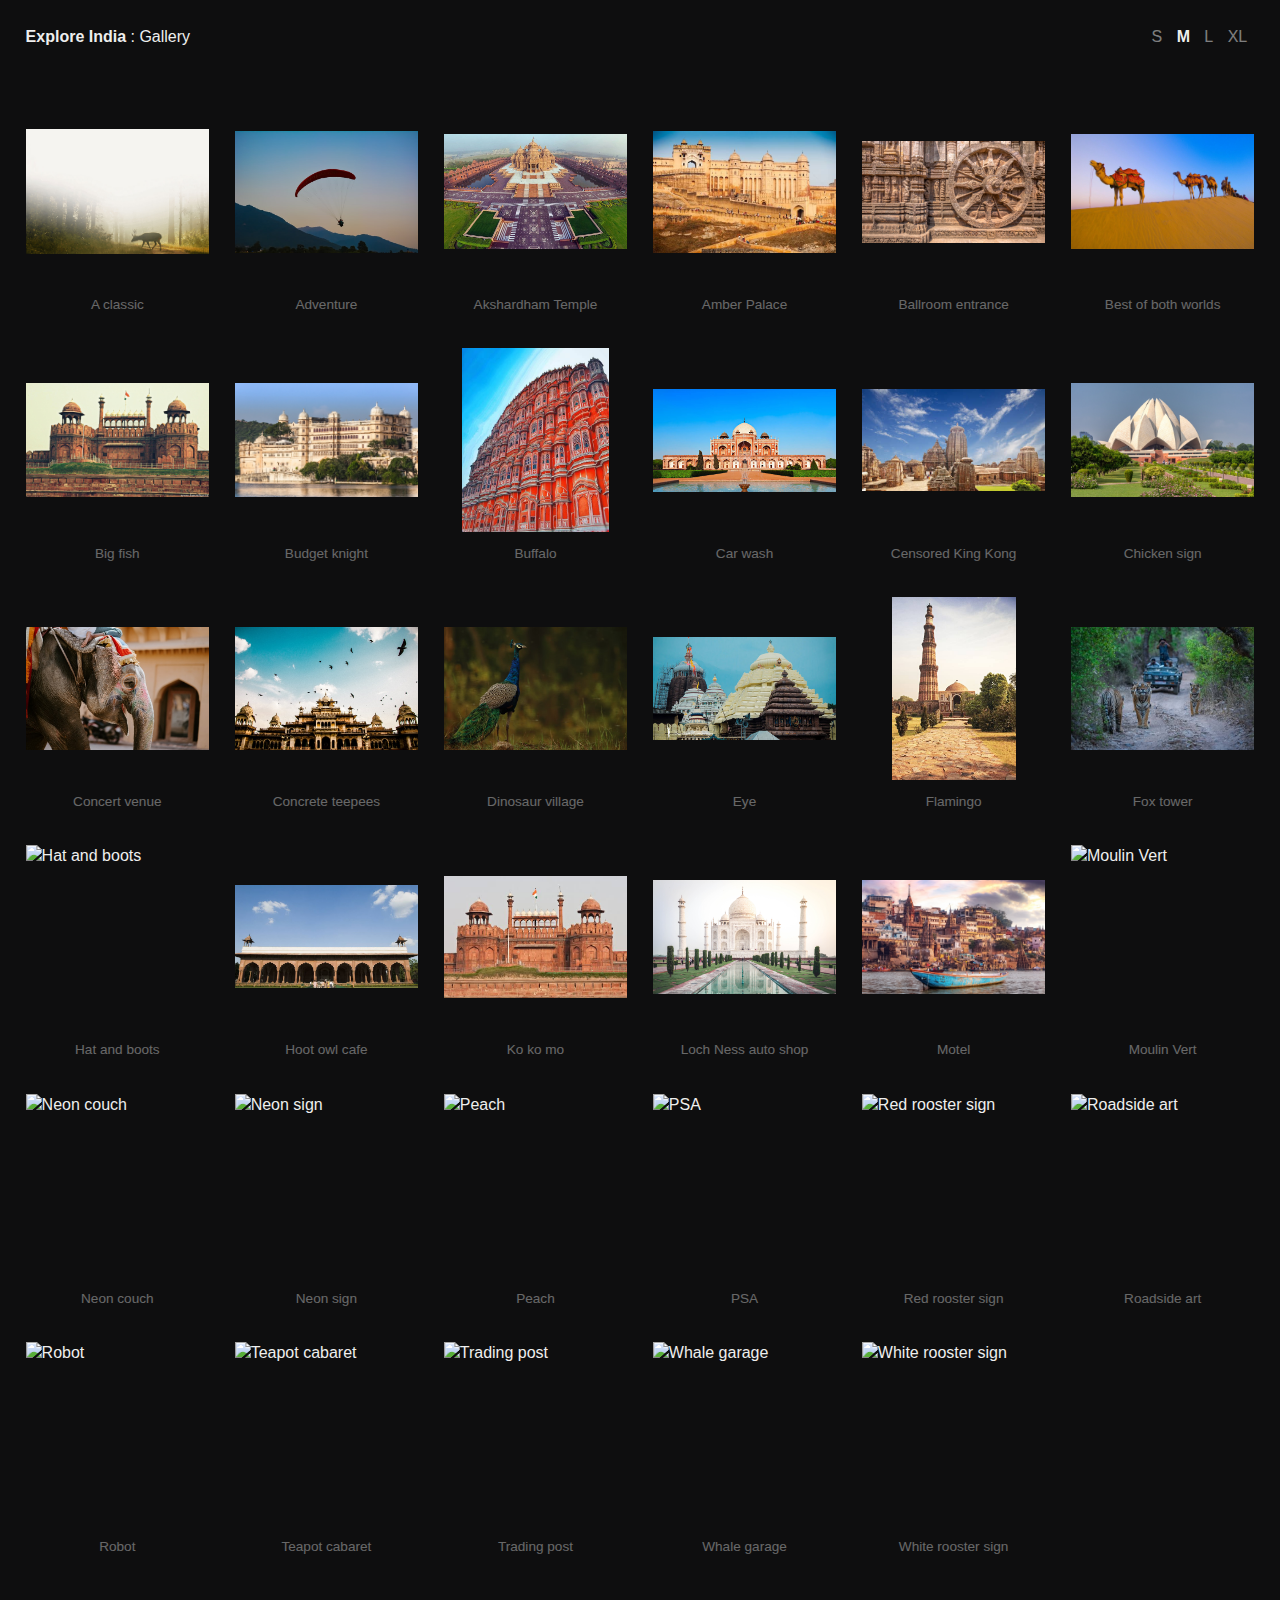
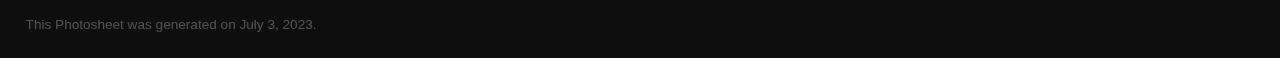
==== commit 36b146b4: "Update gallery.html" ====
--- a/gallery/gallery.html
+++ b/gallery/gallery.html
@@ -3,7 +3,7 @@
 <head>
   <meta charset="utf-8">
   <meta name="viewport" content="width=device-width">     
-  <title>Photographs of Roadside America</title>
+  <title>Gallery</title>
   <meta name="description" content="by John Margolies">
   <meta property="og:title" content="Photographs of Roadside America">
   <meta property="og:description" content="by John Margolies">
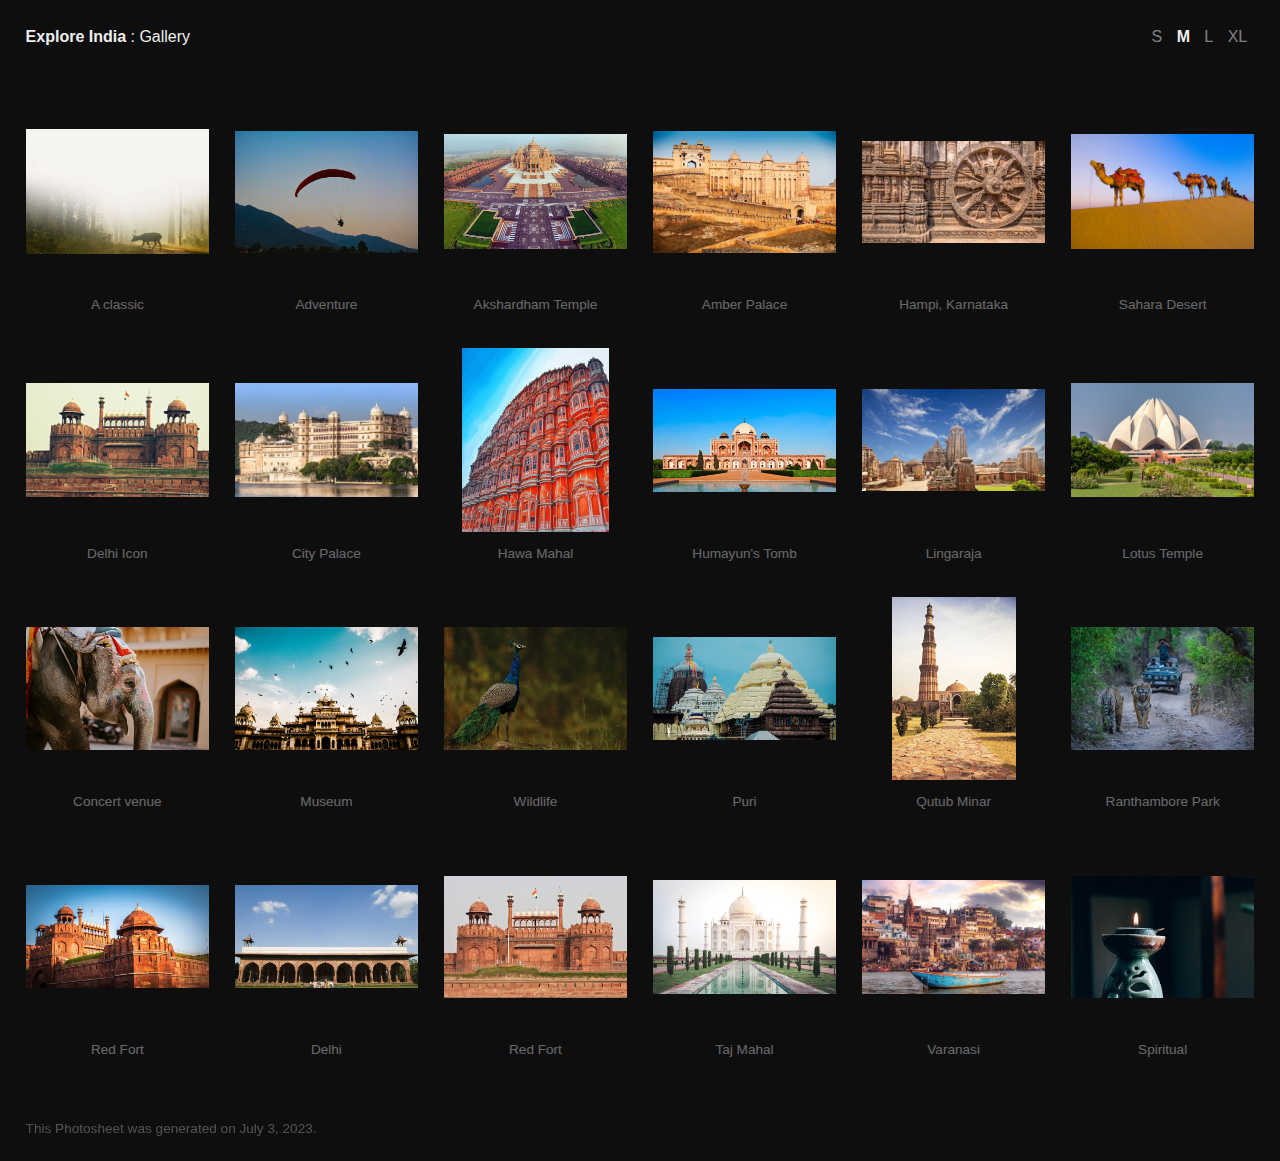
==== commit 0e8d82e3: "Update gallery.html" ====
--- a/gallery/gallery.html
+++ b/gallery/gallery.html
@@ -446,56 +446,56 @@
     <a href="#ballroom-entrance" id="ballroom-entrance-thumb">
       <img class="open" loading="lazy" width="973" height="656" src="img/john-margolies/bg 2.jpg" alt="Ballroom entrance">
     </a>
-    <figcaption>Ballroom entrance</figcaption>
+    <figcaption>Hampi, Karnataka</figcaption>
   </figure>
   
   <figure class="landscape">
     <a href="#best-of-both-worlds" id="best-of-both-worlds-thumb">
       <img class="open" loading="lazy" width="977" height="656" src="img/john-margolies/bg 3.jpg" alt="Best of both worlds">
     </a>
-    <figcaption>Best of both worlds</figcaption>
+    <figcaption>Sahara Desert</figcaption>
   </figure>
   
   <figure class="landscape">
     <a href="#big-fish" id="big-fish-thumb">
       <img class="open" loading="lazy" width="961" height="649" src="img/john-margolies/bg.jpg" alt="Big fish">
     </a>
-    <figcaption>Big fish</figcaption>
+    <figcaption>Delhi Icon</figcaption>
   </figure>
   
   <figure class="landscape">
     <a href="#budget-knight" id="budget-knight-thumb">
       <img class="open" loading="lazy" width="993" height="673" src="img/john-margolies/city_palace.jpg" alt="Budget knight">
     </a>
-    <figcaption>Budget knight</figcaption>
+    <figcaption>City Palace</figcaption>
   </figure>
   
   <figure class="landscape">
     <a href="#buffalo" id="buffalo-thumb">
       <img class="open" loading="lazy" width="990" height="659" src="img/john-margolies/hawa-mahal2.jpg" alt="Buffalo">
     </a>
-    <figcaption>Buffalo</figcaption>
+    <figcaption>Hawa Mahal</figcaption>
   </figure>
   
   <figure class="portrait">
     <a href="#car-wash" id="car-wash-thumb">
       <img class="open" loading="lazy" width="672" height="985" src="img/john-margolies/humayuns-tomb1.jpg" alt="Car wash">
     </a>
-    <figcaption>Car wash</figcaption>
+    <figcaption>Humayun's Tomb</figcaption>
   </figure>
   
   <figure class="portrait">
     <a href="#censored-king-kong" id="censored-king-kong-thumb">
       <img class="open" loading="lazy" width="649" height="948" src="img/john-margolies/lingaraja1.jpg" alt="Censored King Kong">
     </a>
-    <figcaption>Censored King Kong</figcaption>
+    <figcaption>Lingaraja</figcaption>
   </figure>
   
   <figure class="portrait">
     <a href="#chicken-sign" id="chicken-sign-thumb">
       <img class="open" loading="lazy" width="662" height="961" src="img/john-margolies/lotus_temple.jpg" alt="Chicken sign">
     </a>
-    <figcaption>Chicken sign</figcaption>
+    <figcaption>Lotus Temple</figcaption>
   </figure>
   
   <figure class="landscape">
@@ -509,402 +509,80 @@
     <a href="#concrete-teepees" id="concrete-teepees-thumb">
       <img class="open" loading="lazy" width="992" height="675" src="img/john-margolies/museum.jpg" alt="Concrete teepees">
     </a>
-    <figcaption>Concrete teepees</figcaption>
+    <figcaption>Museum</figcaption>
   </figure>
   
   <figure class="landscape">
     <a href="#dinosaur-village" id="dinosaur-village-thumb">
       <img class="open" loading="lazy" width="977" height="661" src="img/john-margolies/natureandwildlife.jpg" alt="Dinosaur village">
     </a>
-    <figcaption>Dinosaur village</figcaption>
+    <figcaption>Wildlife</figcaption>
   </figure>
   
   <figure class="landscape">
     <a href="#eye" id="eye-thumb">
       <img class="open" loading="lazy" width="940" height="640" src="img/john-margolies/puri3.jpg" alt="Eye">
     </a>
-    <figcaption>Eye</figcaption>
+    <figcaption>Puri</figcaption>
   </figure>
   
   <figure class="landscape">
     <a href="#flamingo" id="flamingo-thumb">
       <img class="open" loading="lazy" width="965" height="653" src="img/john-margolies/qutub-minar3.jpg" alt="Flamingo">
     </a>
-    <figcaption>Flamingo</figcaption>
+    <figcaption>Qutub Minar</figcaption>
   </figure>
   
   <figure class="portrait">
     <a href="#fox-tower" id="fox-tower-thumb">
       <img class="open" loading="lazy" width="652" height="976" src="img/john-margolies/ranthambore-park3.jpg" alt="Fox tower">
     </a>
-    <figcaption>Fox tower</figcaption>
+    <figcaption>Ranthambore Park</figcaption>
   </figure>
   
   <figure class="landscape">
     <a href="#hat-and-boots" id="hat-and-boots-thumb">
-      <img class="open" loading="lazy" width="984" height="664" src="img/john-margolies/red-fort.jpg" alt="Hat and boots">
-    </a>
-    <figcaption>Hat and boots</figcaption>
+      <img class="open" loading="lazy" width="984" height="664" src="img/john-margolies/red-fort3.jpg" alt="Hat and boots">
+    </a>
+    <figcaption>Red Fort</figcaption>
   </figure>
   
   <figure class="landscape">
     <a href="#hoot-owl-cafe" id="hoot-owl-cafe-thumb">
       <img class="open" loading="lazy" width="1001" height="680" src="img/john-margolies/red-fort1.jpg" alt="Hoot owl cafe">
     </a>
-    <figcaption>Hoot owl cafe</figcaption>
+    <figcaption>Delhi</figcaption>
   </figure>
   
   <figure class="landscape">
     <a href="#ko-ko-mo" id="ko-ko-mo-thumb">
       <img class="open" loading="lazy" width="968" height="656" src="img/john-margolies/red-fort2.jpg" alt="Ko ko mo">
     </a>
-    <figcaption>Ko ko mo</figcaption>
-  </figure>
-  
-  <figure class="landscape">
-    <a href="#loch-ness-auto-shop" id="loch-ness-auto-shop-thumb">
-      <img class="open" loading="lazy" width="1000" height="672" src="img/john-margolies/taj_mahal.jpg" alt="Loch Ness auto shop">
-    </a>
-    <figcaption>Loch Ness auto shop</figcaption>
+    <figcaption>Red Fort</figcaption>
+  </figure>
+  
+  <figure class="landscape">
+    <a href="#taj_mahal" id="loch-ness-auto-shop-thumb">
+      <img class="open" loading="lazy" width="1000" height="672" src="img/john-margolies/taj_mahal.jpg" alt="taj_mahal">
+    </a>
+    <figcaption>Taj Mahal</figcaption>
   </figure>
   
   <figure class="landscape">
     <a href="#motel" id="motel-thumb">
       <img class="open" loading="lazy" width="996" height="675" src="img/john-margolies/varanasi.jpg" alt="Motel">
     </a>
-    <figcaption>Motel</figcaption>
+    <figcaption>Varanasi</figcaption>
   </figure>
   
   <figure class="landscape">
     <a href="#moulin-vert" id="moulin-vert-thumb">
-      <img class="open" loading="lazy" width="975" height="656" src="img/john-margolies/Moulin Vert.jpg" alt="Moulin Vert">
-    </a>
-    <figcaption>Moulin Vert</figcaption>
-  </figure>
-  
-  <figure class="landscape">
-    <a href="#neon-couch" id="neon-couch-thumb">
-      <img class="open" loading="lazy" width="984" height="664" src="img/john-margolies/Neon couch.jpg" alt="Neon couch">
-    </a>
-    <figcaption>Neon couch</figcaption>
-  </figure>
-  
-  <figure class="portrait">
-    <a href="#neon-sign" id="neon-sign-thumb">
-      <img class="open" loading="lazy" width="654" height="970" src="img/john-margolies/Neon sign.jpg" alt="Neon sign">
-    </a>
-    <figcaption>Neon sign</figcaption>
-  </figure>
-  
-  <figure class="portrait">
-    <a href="#peach" id="peach-thumb">
-      <img class="open" loading="lazy" width="667" height="976" src="img/john-margolies/Peach.jpg" alt="Peach">
-    </a>
-    <figcaption>Peach</figcaption>
-  </figure>
-  
-  <figure class="landscape">
-    <a href="#psa" id="psa-thumb">
-      <img class="open" loading="lazy" width="956" height="652" src="img/john-margolies/PSA.jpg" alt="PSA">
-    </a>
-    <figcaption>PSA</figcaption>
-  </figure>
-  
-  <figure class="portrait">
-    <a href="#red-rooster-sign" id="red-rooster-sign-thumb">
-      <img class="open" loading="lazy" width="693" height="1000" src="img/john-margolies/Red rooster sign.jpg" alt="Red rooster sign">
-    </a>
-    <figcaption>Red rooster sign</figcaption>
-  </figure>
-  
-  <figure class="landscape">
-    <a href="#roadside-art" id="roadside-art-thumb">
-      <img class="open" loading="lazy" width="980" height="657" src="img/john-margolies/Roadside art.jpg" alt="Roadside art">
-    </a>
-    <figcaption>Roadside art</figcaption>
-  </figure>
-  
-  <figure class="portrait">
-    <a href="#robot" id="robot-thumb">
-      <img class="open" loading="lazy" width="666" height="976" src="img/john-margolies/Robot.jpg" alt="Robot">
-    </a>
-    <figcaption>Robot</figcaption>
-  </figure>
-  
-  <figure class="landscape">
-    <a href="#teapot-cabaret" id="teapot-cabaret-thumb">
-      <img class="open" loading="lazy" width="970" height="648" src="img/john-margolies/Teapot cabaret.jpg" alt="Teapot cabaret">
-    </a>
-    <figcaption>Teapot cabaret</figcaption>
-  </figure>
-  
-  <figure class="landscape">
-    <a href="#trading-post" id="trading-post-thumb">
-      <img class="open" loading="lazy" width="992" height="642" src="img/john-margolies/Trading post.jpg" alt="Trading post">
-    </a>
-    <figcaption>Trading post</figcaption>
-  </figure>
-  
-  <figure class="landscape">
-    <a href="#whale-garage" id="whale-garage-thumb">
-      <img class="open" loading="lazy" width="978" height="663" src="img/john-margolies/Whale garage.jpg" alt="Whale garage">
-    </a>
-    <figcaption>Whale garage</figcaption>
-  </figure>
-  
-  <figure class="portrait">
-    <a href="#white-rooster-sign" id="white-rooster-sign-thumb">
-      <img class="open" loading="lazy" width="657" height="963" src="img/john-margolies/White rooster sign.jpg" alt="White rooster sign">
-    </a>
-    <figcaption>White rooster sign</figcaption>
-  </figure>
-      </div>
-    <div class="lightbox">
-      
-  <figure tabindex="0" id="a-classic" class="landscape">
-    <a tabindex="-1" href="#a-classic" class="image">
-      <img loading="lazy" width="980" height="665" src="img/john-margolies/deerbg.png" alt="A classic">
-    </a>
-    <a tabindex="-1" href="#a-classic-thumb" class="close">Close</a>
-  </figure>
-  
-  <figure tabindex="0" id="Adventure" class="landscape">
-    <a tabindex="-1" href="#adventure" class="image">
-      <img loading="lazy" width="983" height="668" src="img/john-margolies/adventure.jpg" alt="Adventure">
-    </a>
-    <a tabindex="-1" href="#apple-pie-exit-thumb" class="close">Close</a>
-  </figure>
-  
-  <figure tabindex="0" id="a-taste-of-italy" class="portrait">
-    <a tabindex="-1" href="#a-taste-of-italy" class="image">
-      <img loading="lazy" width="661" height="974" src="img/john-margolies/A taste of Italy.jpg" alt="A taste of Italy">
-    </a>
-    <a tabindex="-1" href="#a-taste-of-italy-thumb" class="close">Close</a>
-  </figure>
-  
-  <figure tabindex="0" id="aztec-motel" class="landscape">
-    <a tabindex="-1" href="#aztec-motel" class="image">
-      <img loading="lazy" width="966" height="640" src="img/john-margolies/Aztec motel.jpg" alt="Aztec motel">
-    </a>
-    <a tabindex="-1" href="#aztec-motel-thumb" class="close">Close</a>
-  </figure>
-  
-  <figure tabindex="0" id="ballroom-entrance" class="landscape">
-    <a tabindex="-1" href="#ballroom-entrance" class="image">
-      <img loading="lazy" width="973" height="656" src="img/john-margolies/Ballroom entrance.jpg" alt="Ballroom entrance">
-    </a>
-    <a tabindex="-1" href="#ballroom-entrance-thumb" class="close">Close</a>
-  </figure>
-  
-  <figure tabindex="0" id="best-of-both-worlds" class="landscape">
-    <a tabindex="-1" href="#best-of-both-worlds" class="image">
-      <img loading="lazy" width="977" height="656" src="img/john-margolies/Best of both worlds.jpg" alt="Best of both worlds">
-    </a>
-    <a tabindex="-1" href="#best-of-both-worlds-thumb" class="close">Close</a>
-  </figure>
-  
-  <figure tabindex="0" id="big-fish" class="landscape">
-    <a tabindex="-1" href="#big-fish" class="image">
-      <img loading="lazy" width="961" height="649" src="img/john-margolies/Big fish.jpg" alt="Big fish">
-    </a>
-    <a tabindex="-1" href="#big-fish-thumb" class="close">Close</a>
-  </figure>
-  
-  <figure tabindex="0" id="budget-knight" class="landscape">
-    <a tabindex="-1" href="#budget-knight" class="image">
-      <img loading="lazy" width="993" height="673" src="img/john-margolies/Budget knight.jpg" alt="Budget knight">
-    </a>
-    <a tabindex="-1" href="#budget-knight-thumb" class="close">Close</a>
-  </figure>
-  
-  <figure tabindex="0" id="buffalo" class="landscape">
-    <a tabindex="-1" href="#buffalo" class="image">
-      <img loading="lazy" width="990" height="659" src="img/john-margolies/Buffalo.jpg" alt="Buffalo">
-    </a>
-    <a tabindex="-1" href="#buffalo-thumb" class="close">Close</a>
-  </figure>
-  
-  <figure tabindex="0" id="car-wash" class="portrait">
-    <a tabindex="-1" href="#car-wash" class="image">
-      <img loading="lazy" width="672" height="985" src="img/john-margolies/Car wash.jpg" alt="Car wash">
-    </a>
-    <a tabindex="-1" href="#car-wash-thumb" class="close">Close</a>
-  </figure>
-  
-  <figure tabindex="0" id="censored-king-kong" class="portrait">
-    <a tabindex="-1" href="#censored-king-kong" class="image">
-      <img loading="lazy" width="649" height="948" src="img/john-margolies/Censored King Kong.jpg" alt="Censored King Kong">
-    </a>
-    <a tabindex="-1" href="#censored-king-kong-thumb" class="close">Close</a>
-  </figure>
-  
-  <figure tabindex="0" id="chicken-sign" class="portrait">
-    <a tabindex="-1" href="#chicken-sign" class="image">
-      <img loading="lazy" width="662" height="961" src="img/john-margolies/Chicken sign.jpg" alt="Chicken sign">
-    </a>
-    <a tabindex="-1" href="#chicken-sign-thumb" class="close">Close</a>
-  </figure>
-  
-  <figure tabindex="0" id="concert-venue" class="landscape">
-    <a tabindex="-1" href="#concert-venue" class="image">
-      <img loading="lazy" width="950" height="639" src="img/john-margolies/Concert venue.jpg" alt="Concert venue">
-    </a>
-    <a tabindex="-1" href="#concert-venue-thumb" class="close">Close</a>
-  </figure>
-  
-  <figure tabindex="0" id="concrete-teepees" class="landscape">
-    <a tabindex="-1" href="#concrete-teepees" class="image">
-      <img loading="lazy" width="992" height="675" src="img/john-margolies/Concrete teepees.jpg" alt="Concrete teepees">
-    </a>
-    <a tabindex="-1" href="#concrete-teepees-thumb" class="close">Close</a>
-  </figure>
-  
-  <figure tabindex="0" id="dinosaur-village" class="landscape">
-    <a tabindex="-1" href="#dinosaur-village" class="image">
-      <img loading="lazy" width="977" height="661" src="img/john-margolies/Dinosaur village.jpg" alt="Dinosaur village">
-    </a>
-    <a tabindex="-1" href="#dinosaur-village-thumb" class="close">Close</a>
-  </figure>
-  
-  <figure tabindex="0" id="eye" class="landscape">
-    <a tabindex="-1" href="#eye" class="image">
-      <img loading="lazy" width="940" height="640" src="img/john-margolies/Eye.jpg" alt="Eye">
-    </a>
-    <a tabindex="-1" href="#eye-thumb" class="close">Close</a>
-  </figure>
-  
-  <figure tabindex="0" id="flamingo" class="landscape">
-    <a tabindex="-1" href="#flamingo" class="image">
-      <img loading="lazy" width="965" height="653" src="img/john-margolies/Flamingo.jpg" alt="Flamingo">
-    </a>
-    <a tabindex="-1" href="#flamingo-thumb" class="close">Close</a>
-  </figure>
-  
-  <figure tabindex="0" id="fox-tower" class="portrait">
-    <a tabindex="-1" href="#fox-tower" class="image">
-      <img loading="lazy" width="652" height="976" src="img/john-margolies/Fox tower.jpg" alt="Fox tower">
-    </a>
-    <a tabindex="-1" href="#fox-tower-thumb" class="close">Close</a>
-  </figure>
-  
-  <figure tabindex="0" id="hat-and-boots" class="landscape">
-    <a tabindex="-1" href="#hat-and-boots" class="image">
-      <img loading="lazy" width="984" height="664" src="img/john-margolies/puri2.jpg" alt="Hat and boots">
-    </a>
-    <a tabindex="-1" href="#hat-and-boots-thumb" class="close">Close</a>
-  </figure>
-  
-  <figure tabindex="0" id="hoot-owl-cafe" class="landscape">
-    <a tabindex="-1" href="#hoot-owl-cafe" class="image">
-      <img loading="lazy" width="1001" height="680" src="img/john-margolies/Hoot owl cafe.jpg" alt="Hoot owl cafe">
-    </a>
-    <a tabindex="-1" href="#hoot-owl-cafe-thumb" class="close">Close</a>
-  </figure>
-  
-  <figure tabindex="0" id="ko-ko-mo" class="landscape">
-    <a tabindex="-1" href="#ko-ko-mo" class="image">
-      <img loading="lazy" width="968" height="656" src="img/john-margolies/Ko ko mo.jpg" alt="Ko ko mo">
-    </a>
-    <a tabindex="-1" href="#ko-ko-mo-thumb" class="close">Close</a>
-  </figure>
-  
-  <figure tabindex="0" id="loch-ness-auto-shop" class="landscape">
-    <a tabindex="-1" href="#loch-ness-auto-shop" class="image">
-      <img loading="lazy" width="1000" height="672" src="img/john-margolies/Loch Ness auto shop.jpg" alt="Loch Ness auto shop">
-    </a>
-    <a tabindex="-1" href="#loch-ness-auto-shop-thumb" class="close">Close</a>
-  </figure>
-  
-  <figure tabindex="0" id="motel" class="landscape">
-    <a tabindex="-1" href="#motel" class="image">
-      <img loading="lazy" width="996" height="675" src="img/john-margolies/Motel.jpg" alt="Motel">
-    </a>
-    <a tabindex="-1" href="#motel-thumb" class="close">Close</a>
-  </figure>
-  
-  <figure tabindex="0" id="moulin-vert" class="landscape">
-    <a tabindex="-1" href="#moulin-vert" class="image">
-      <img loading="lazy" width="975" height="656" src="img/john-margolies/Moulin Vert.jpg" alt="Moulin Vert">
-    </a>
-    <a tabindex="-1" href="#moulin-vert-thumb" class="close">Close</a>
-  </figure>
-  
-  <figure tabindex="0" id="neon-couch" class="landscape">
-    <a tabindex="-1" href="#neon-couch" class="image">
-      <img loading="lazy" width="984" height="664" src="img/john-margolies/Neon couch.jpg" alt="Neon couch">
-    </a>
-    <a tabindex="-1" href="#neon-couch-thumb" class="close">Close</a>
-  </figure>
-  
-  <figure tabindex="0" id="neon-sign" class="portrait">
-    <a tabindex="-1" href="#neon-sign" class="image">
-      <img loading="lazy" width="654" height="970" src="img/john-margolies/Neon sign.jpg" alt="Neon sign">
-    </a>
-    <a tabindex="-1" href="#neon-sign-thumb" class="close">Close</a>
-  </figure>
-  
-  <figure tabindex="0" id="peach" class="portrait">
-    <a tabindex="-1" href="#peach" class="image">
-      <img loading="lazy" width="667" height="976" src="img/john-margolies/Peach.jpg" alt="Peach">
-    </a>
-    <a tabindex="-1" href="#peach-thumb" class="close">Close</a>
-  </figure>
-  
-  <figure tabindex="0" id="psa" class="landscape">
-    <a tabindex="-1" href="#psa" class="image">
-      <img loading="lazy" width="956" height="652" src="img/john-margolies/PSA.jpg" alt="PSA">
-    </a>
-    <a tabindex="-1" href="#psa-thumb" class="close">Close</a>
-  </figure>
-  
-  <figure tabindex="0" id="red-rooster-sign" class="portrait">
-    <a tabindex="-1" href="#red-rooster-sign" class="image">
-      <img loading="lazy" width="693" height="1000" src="img/john-margolies/Red rooster sign.jpg" alt="Red rooster sign">
-    </a>
-    <a tabindex="-1" href="#red-rooster-sign-thumb" class="close">Close</a>
-  </figure>
-  
-  <figure tabindex="0" id="roadside-art" class="landscape">
-    <a tabindex="-1" href="#roadside-art" class="image">
-      <img loading="lazy" width="980" height="657" src="img/john-margolies/Roadside art.jpg" alt="Roadside art">
-    </a>
-    <a tabindex="-1" href="#roadside-art-thumb" class="close">Close</a>
-  </figure>
-  
-  <figure tabindex="0" id="robot" class="portrait">
-    <a tabindex="-1" href="#robot" class="image">
-      <img loading="lazy" width="666" height="976" src="img/john-margolies/Robot.jpg" alt="Robot">
-    </a>
-    <a tabindex="-1" href="#robot-thumb" class="close">Close</a>
-  </figure>
-  
-  <figure tabindex="0" id="teapot-cabaret" class="landscape">
-    <a tabindex="-1" href="#teapot-cabaret" class="image">
-      <img loading="lazy" width="970" height="648" src="img/john-margolies/Teapot cabaret.jpg" alt="Teapot cabaret">
-    </a>
-    <a tabindex="-1" href="#teapot-cabaret-thumb" class="close">Close</a>
-  </figure>
-  
-  <figure tabindex="0" id="trading-post" class="landscape">
-    <a tabindex="-1" href="#trading-post" class="image">
-      <img loading="lazy" width="992" height="642" src="img/john-margolies/Trading post.jpg" alt="Trading post">
-    </a>
-    <a tabindex="-1" href="#trading-post-thumb" class="close">Close</a>
-  </figure>
-  
-  <figure tabindex="0" id="whale-garage" class="landscape">
-    <a tabindex="-1" href="#whale-garage" class="image">
-      <img loading="lazy" width="978" height="663" src="img/john-margolies/Whale garage.jpg" alt="Whale garage">
-    </a>
-    <a tabindex="-1" href="#whale-garage-thumb" class="close">Close</a>
-  </figure>
-  
-  <figure tabindex="0" id="white-rooster-sign" class="portrait">
-    <a tabindex="-1" href="#white-rooster-sign" class="image">
-      <img loading="lazy" width="657" height="963" src="img/john-margolies/White rooster sign.jpg" alt="White rooster sign">
-    </a>
-    <a tabindex="-1" href="#white-rooster-sign-thumb" class="close">Close</a>
-  </figure>
+      <img class="open" loading="lazy" width="975" height="656" src="img/john-margolies/spiritual.jpg" alt="Moulin Vert">
+    </a>
+    <figcaption>Spiritual</figcaption>
+  </figure>
+  
+  
      
       <div class="counter"></div>        
     </div> 
